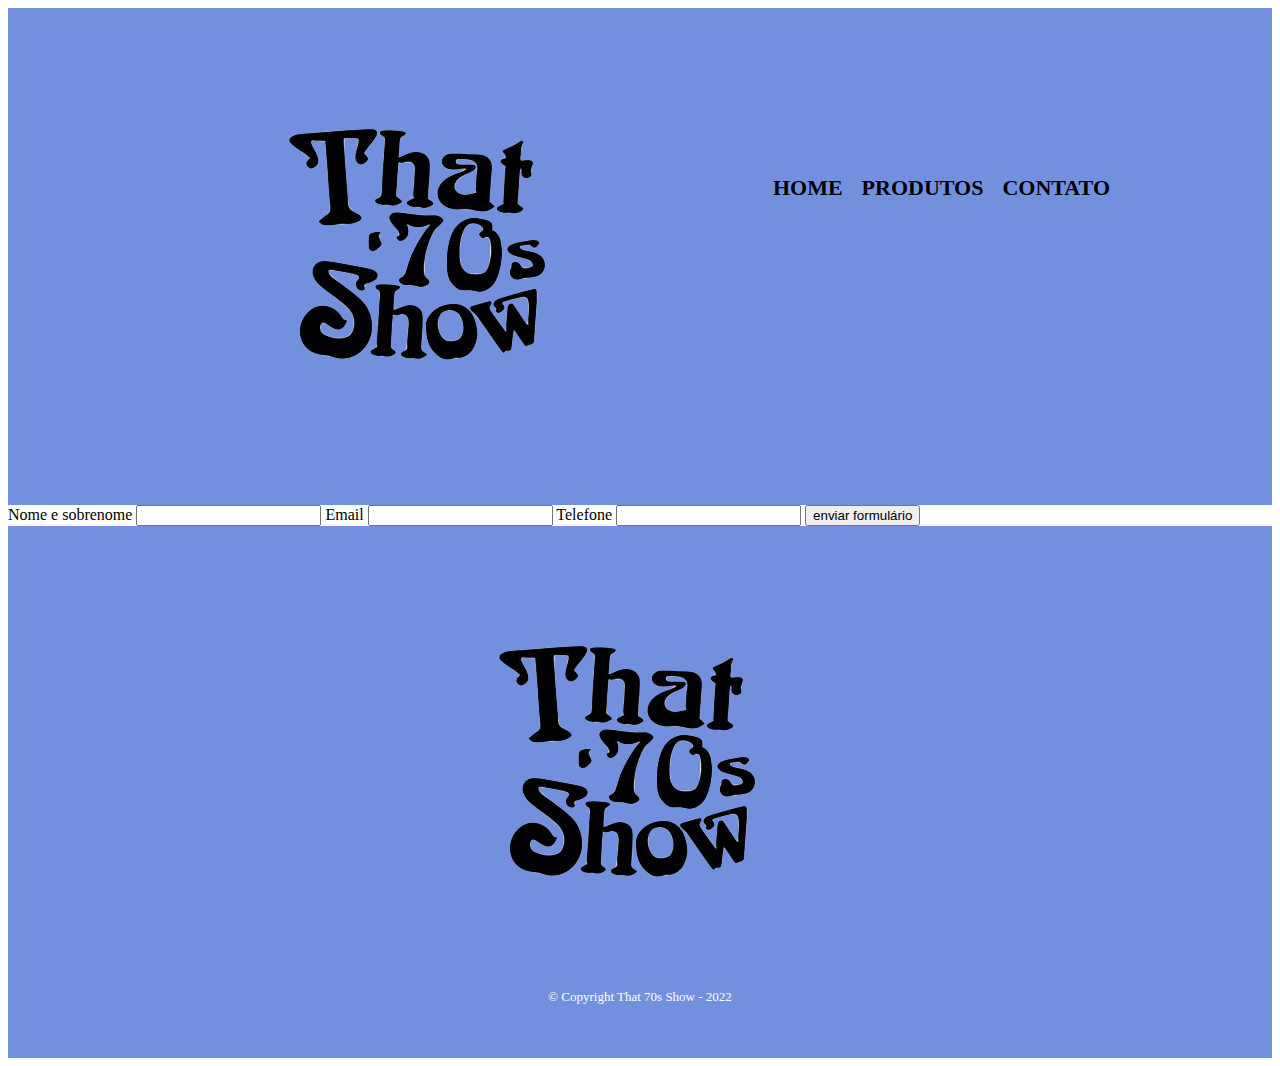
==== contato.html @ 1dc72ac4 "commit" ====
<!DOCTYPE html>
<html>
    <head>
        <meta charset="UTF-8">
        <title>Contato - That 70s Show</title>
        <link rel="stylesheet" href="style.css">
    </head>
    <body>
        <header>
            <div class="caixa">
                <h1><img src="logo.png" class="logo"> </h1>

                <nav>
                    <ul>
                        <li><a href="index.html">Home</a></li>
                        <li><a href="produtos.html">Produtos</a></li>
                        <li><a href="contato.html">Contato</a></li>
                    </ul>    
                </nav>
            </div>
        </header>

        <main>
            <form>
                <label for="nomesobrenome">Nome e sobrenome</label>
                <input type="text" id="nomesobrenome">

                <label for="email">Email</label>
                <input type="text" id="email">

                <label for="telefone">Telefone</label>
                <input type="text" id="telefone">

                <input type="submit" value="enviar formulário"
            </form>
        </main>

        <footer>
            <img src="logo.png" class="logo">
            <p class="copyright">&copy; Copyright That 70s Show - 2022</p>
        </footer>
    </body>
</html>
---- style.css ----
header {
    background: #7390df;
    padding: 20px 0;
}

.caixa {
    position: relative;
    width: 940px;
    margin: 0 auto;
}

nav {
    position: absolute;
    top: 110px;
    right: 0;
}

nav li {
    display: inline;
    margin: 0 0 0 15px;
}

nav a { 
    text-transform: uppercase;
    color :#000000;
    font-weight: bold;
    font-size: 22px;
    text-decoration: none;
}
nav a:hover {
    color: #75e475;
    text-decoration: underline;
}

.produtos {
    width: 940px;
    margin: 0 auto;
    padding: 50px 0;
}

.produtos li {
    display: inline-block;
    text-align: center;
    width: 30%;
    vertical-align: top;
    margin: 0 1.5%;
    padding: 30px 20px;
    box-sizing: border-box;
    border: 2px solid #000000;
    border-radius: 10px;
}

.produtos li:hover {
    border-color: #7cee7c;
}

.produtos li:active {
    border-color: #088C19;
}

.produtos li:hover h2{
    font-size: 34px; 
}

.produtos h2 {
    font-size: 30px;
    font-weight: bold;
}

.produto-descricao {
    font-size: 18px;
}

.produto-preco {
    font-size: 22px;
    font-weight: bold;
    margin-top: 10px;
}

.img {
    width: 200px;
    height: 200px;
    padding: 20px;
}

footer {
    text-align: center;
    background: #7390df;
    padding: 40px 0;
}

.copyright {
    color: #FFFFFF;
    font-size: 13px;
    margin: 20x 0 0;
}

.logo {
        padding: 10px;
}
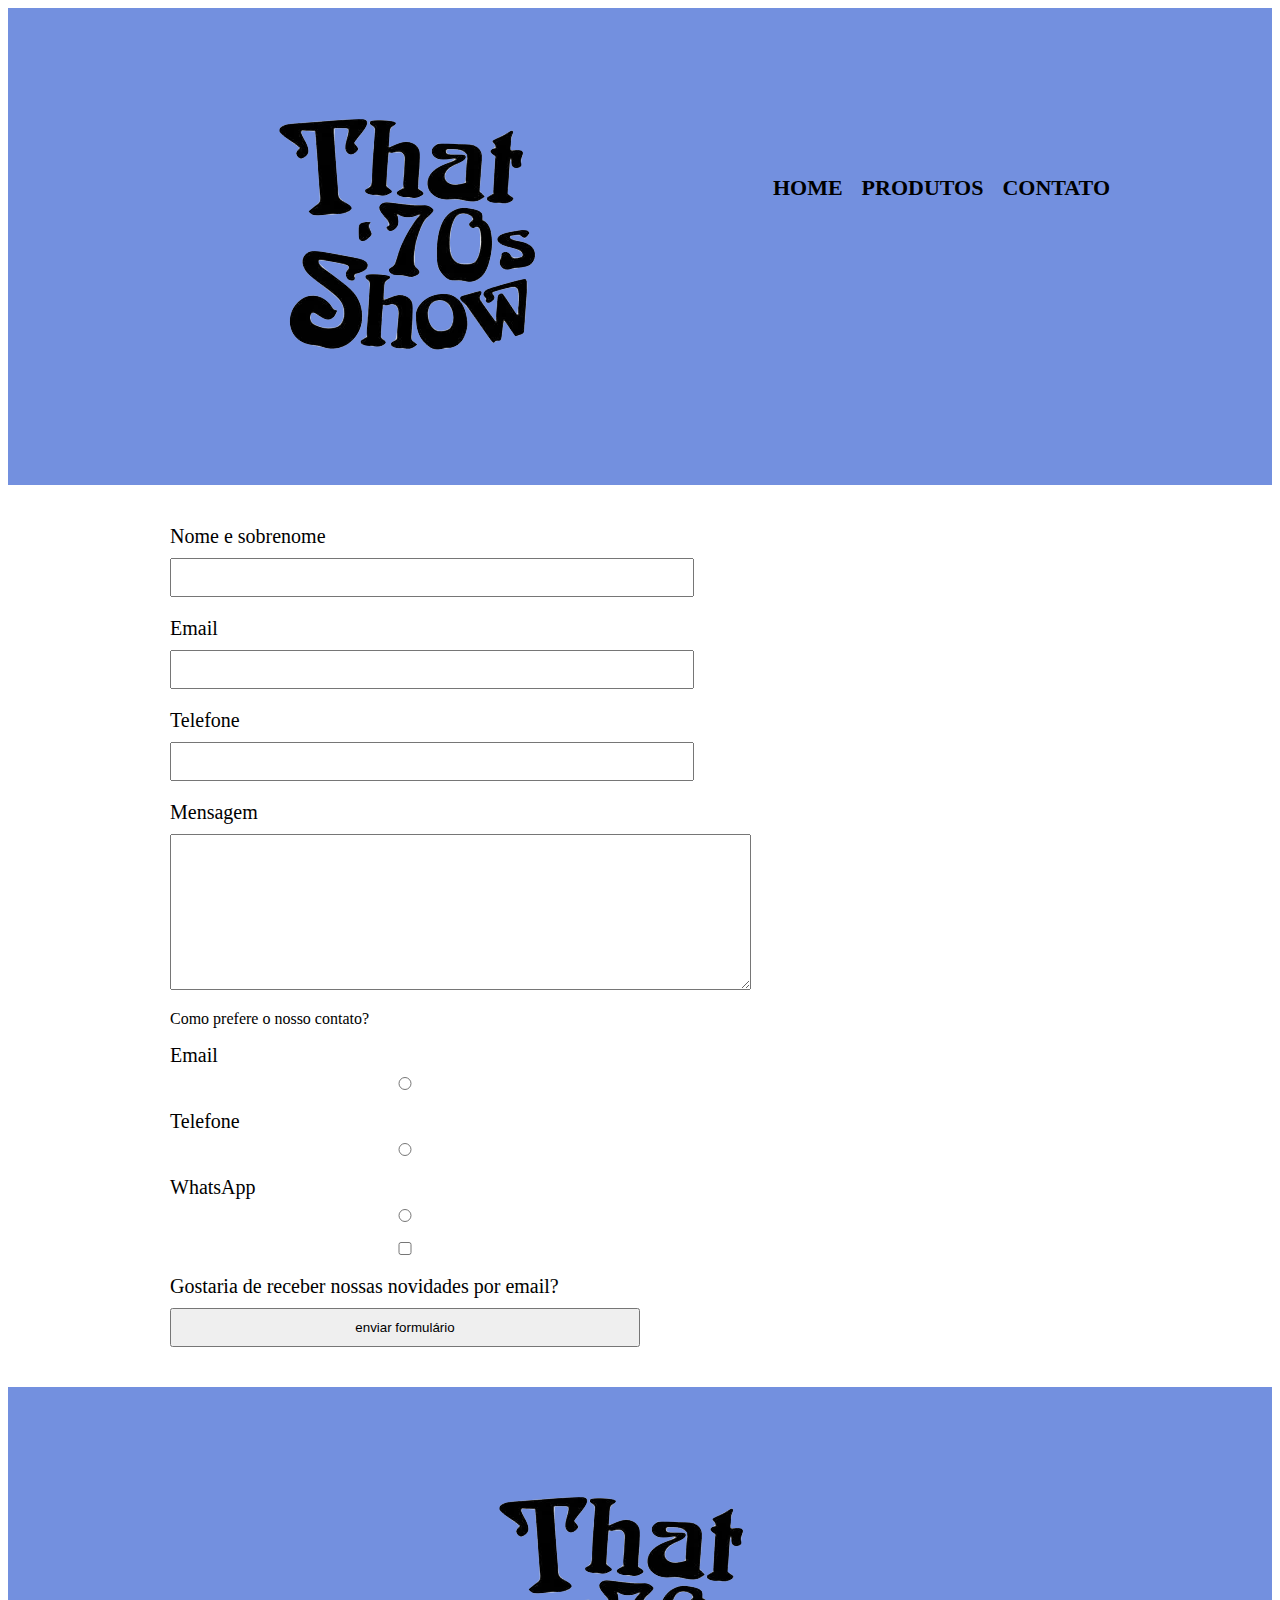
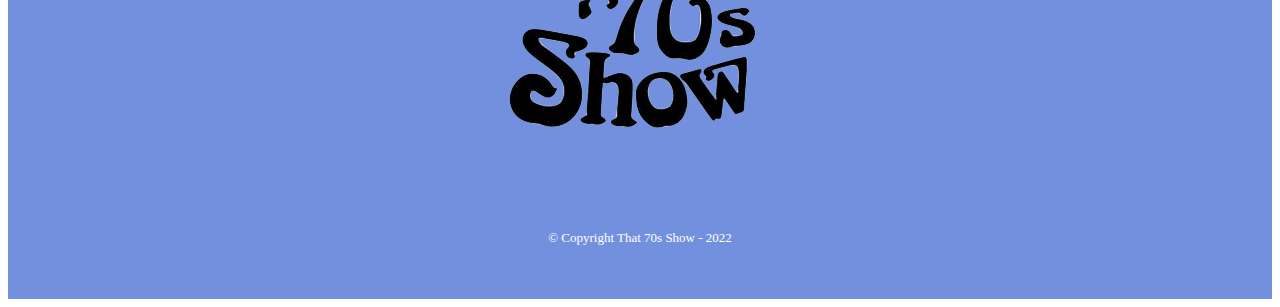
==== commit 73d4f45f: "commit" ====
--- a/contato.html
+++ b/contato.html
@@ -31,6 +31,23 @@
                 <label for="telefone">Telefone</label>
                 <input type="text" id="telefone">
 
+                <label for="mensagem">Mensagem</label>
+                <textarea cols="70" rows="10" id="mensagem"></textarea>
+
+                <div>
+                    <p>Como prefere o nosso contato?</p>
+                    <label for="radio-email">Email</label>
+                    <input type="radio" name="contato" value="email" id="radio-email">
+
+                    <label for="radio-telefone">Telefone</label>
+                    <input type="radio" name="contato" value="telefone" id="radio-telefone">
+
+                    <label for="radio-whatsapp">WhatsApp</label>
+                    <input type="radio" name="contato" value="whatsapp" id="radio-whatsapp">
+                </div>
+
+                <label><input type="checkbox"> Gostaria de receber nossas novidades por email?</label>
+
                 <input type="submit" value="enviar formulário"
             </form>
         </main>
--- a/style.css
+++ b/style.css
@@ -95,6 +95,24 @@
     margin: 20x 0 0;
 }
 
-.logo {
-        padding: 10px;
+main {
+    width: 940px;
+    margin: 0 auto;
+}
+
+form {
+    margin: 40px 0;
+}
+
+form label {
+    display:block;
+    font-size: 20px;
+    margin: 0 0 10px;
+}
+
+form input {
+    display:block;
+    margin: 0 0 20px;
+    padding: 10px 25px;
+    width: 50%;
 }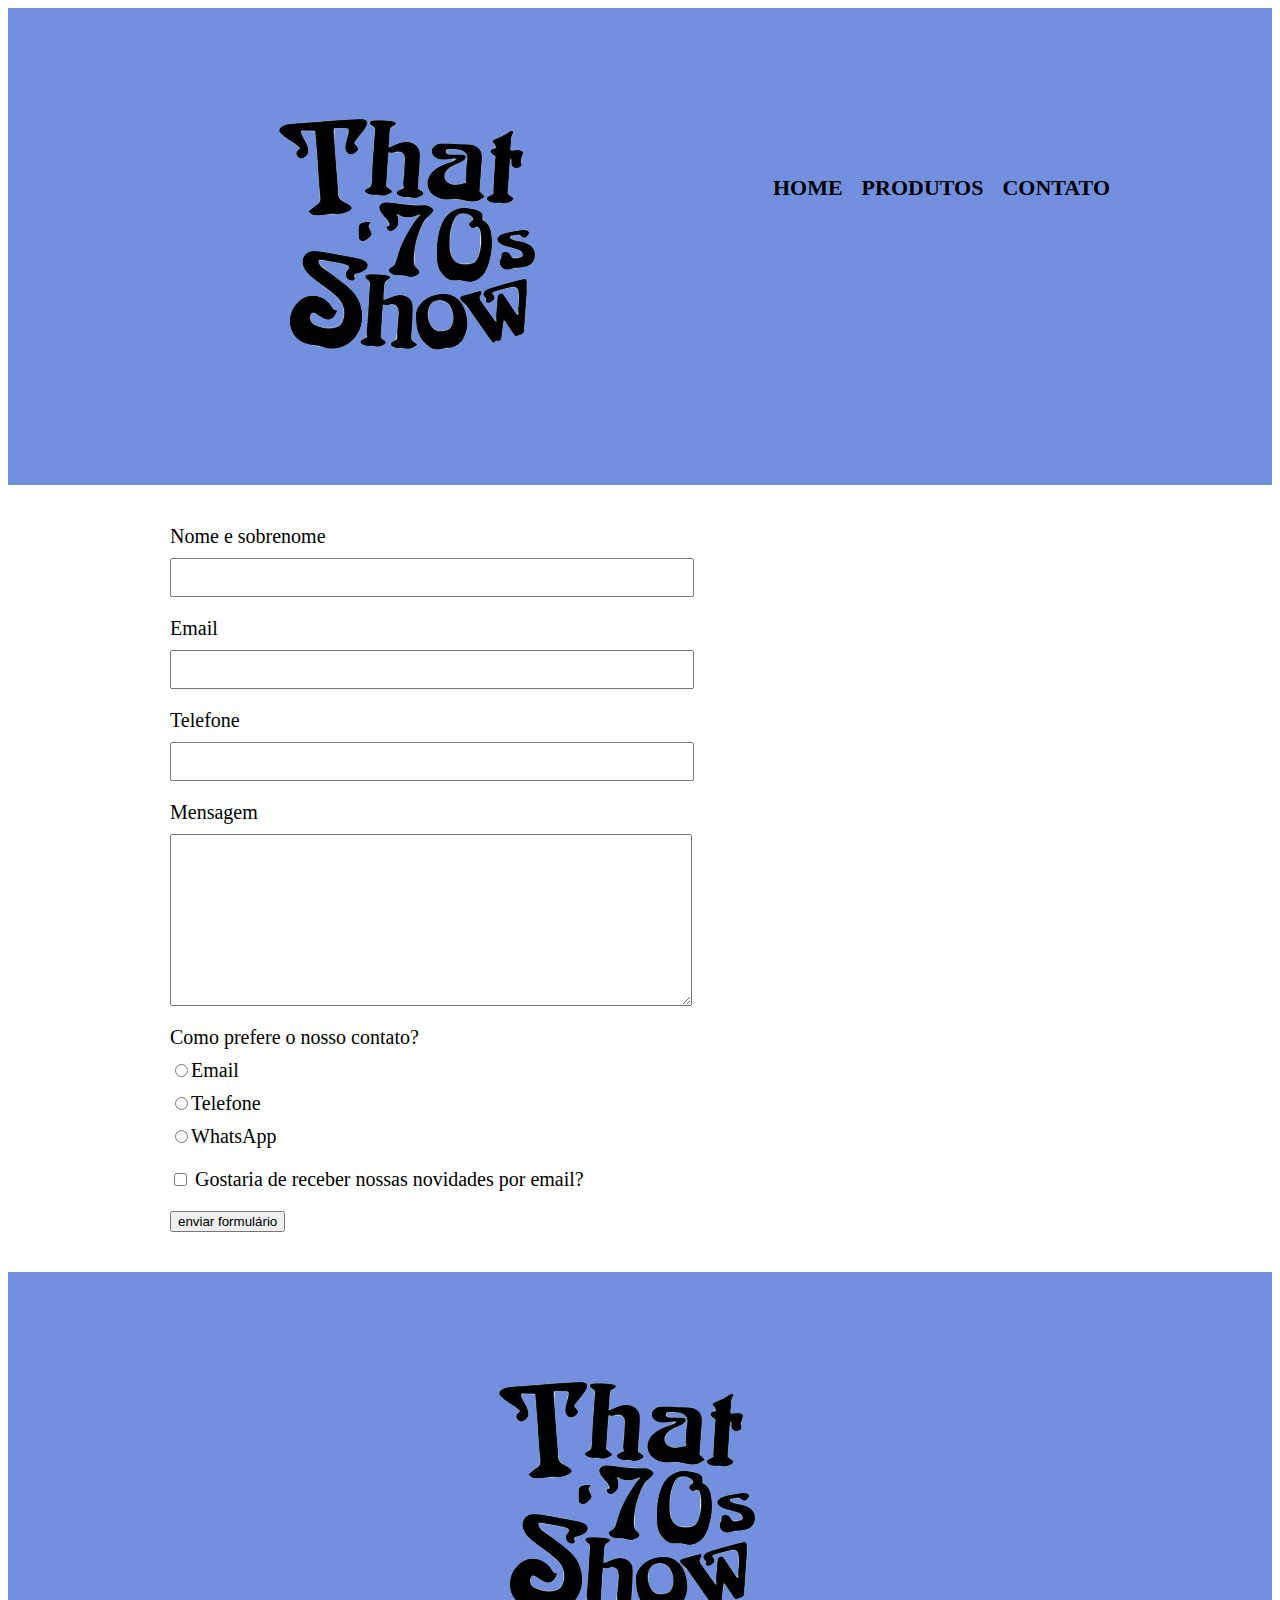
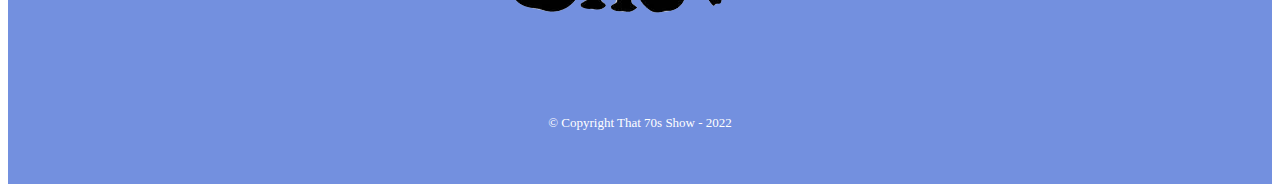
==== commit 9f1d064a: "commit" ====
--- a/contato.html
+++ b/contato.html
@@ -23,30 +23,28 @@
         <main>
             <form>
                 <label for="nomesobrenome">Nome e sobrenome</label>
-                <input type="text" id="nomesobrenome">
+                <input type="text" id="nomesobrenome" class="input-padrao">
 
                 <label for="email">Email</label>
-                <input type="text" id="email">
+                <input type="text" id="email" class="input-padrao">
 
                 <label for="telefone">Telefone</label>
-                <input type="text" id="telefone">
+                <input type="text" id="telefone" class="input-padrao">
 
                 <label for="mensagem">Mensagem</label>
-                <textarea cols="70" rows="10" id="mensagem"></textarea>
+                <textarea cols="70" rows="10" id="mensagem" class="input-padrao"></textarea>
 
                 <div>
                     <p>Como prefere o nosso contato?</p>
-                    <label for="radio-email">Email</label>
-                    <input type="radio" name="contato" value="email" id="radio-email">
+                    <label for="radio-email"><input type="radio" name="contato" value="email" id="radio-email">Email</label>
 
-                    <label for="radio-telefone">Telefone</label>
-                    <input type="radio" name="contato" value="telefone" id="radio-telefone">
+                    <label for="radio-telefone"><input type="radio" name="contato" value="telefone" id="radio-telefone">Telefone</label>
 
-                    <label for="radio-whatsapp">WhatsApp</label>
-                    <input type="radio" name="contato" value="whatsapp" id="radio-whatsapp">
+                    <label for="radio-whatsapp"><input type="radio" name="contato" value="whatsapp" id="radio-whatsapp">WhatsApp</label>
+    
                 </div>
 
-                <label><input type="checkbox"> Gostaria de receber nossas novidades por email?</label>
+                <label class="checkbox"><input type="checkbox"> Gostaria de receber nossas novidades por email?</label>
 
                 <input type="submit" value="enviar formulário"
             </form>
--- a/style.css
+++ b/style.css
@@ -104,15 +104,19 @@
     margin: 40px 0;
 }
 
-form label {
+form label, form p {
     display:block;
     font-size: 20px;
     margin: 0 0 10px;
 }
 
-form input {
+.input-padrao {
     display:block;
     margin: 0 0 20px;
     padding: 10px 25px;
     width: 50%;
+}
+
+.checkbox {
+    margin: 20px 0;
 }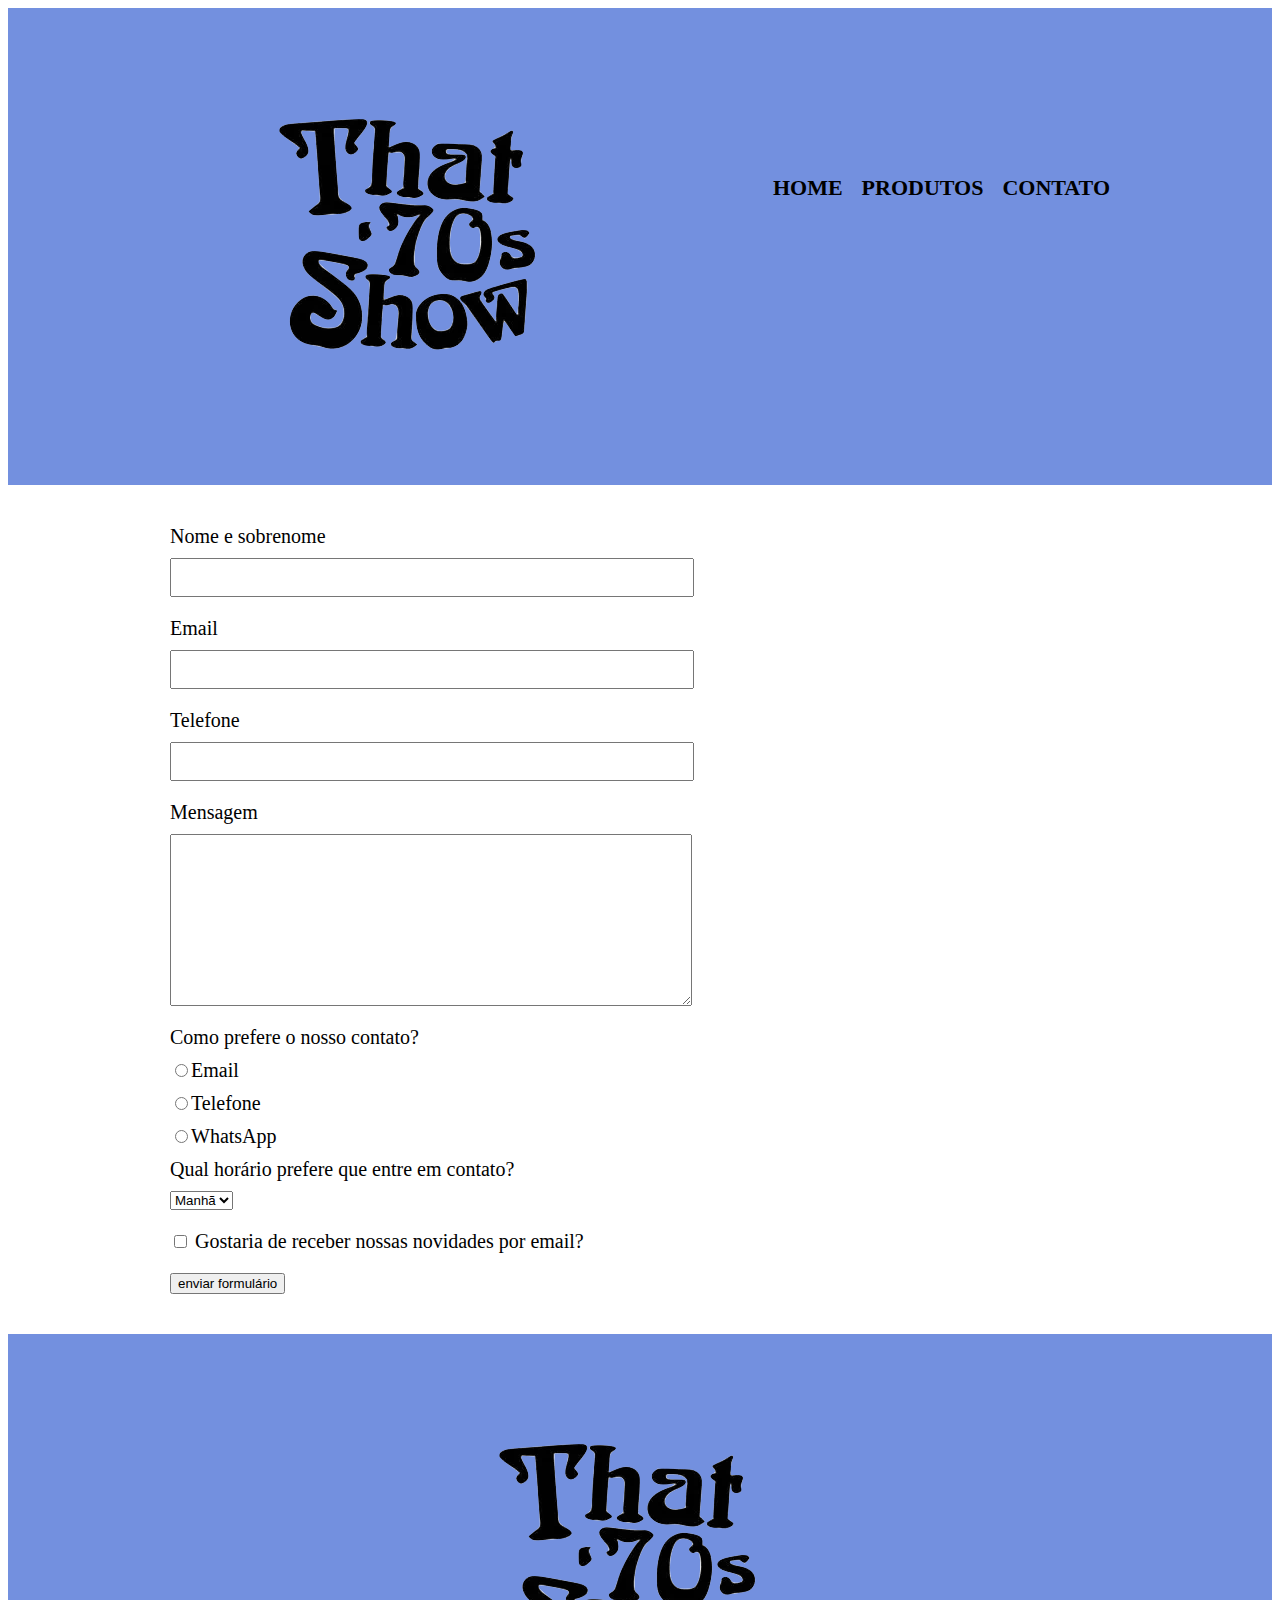
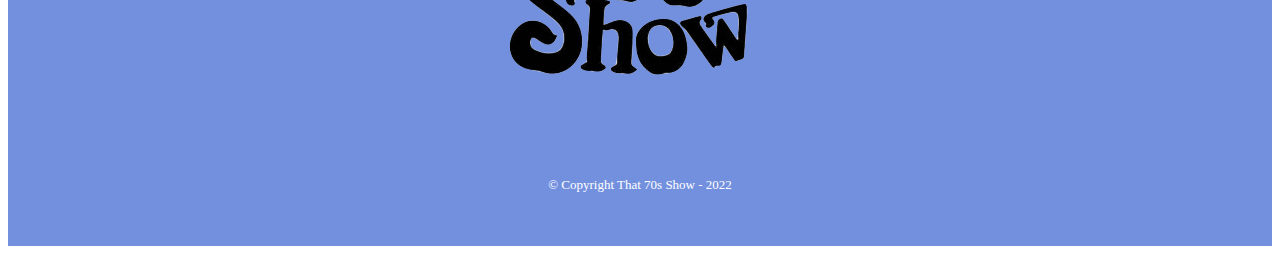
==== commit c1af907e: "commit" ====
--- a/contato.html
+++ b/contato.html
@@ -44,6 +44,15 @@
     
                 </div>
 
+                <div> 
+                    <p>Qual horário prefere que entre em contato?</p>
+                    <select>
+                        <option>Manhã</option>
+                        <option>Tarde</option>
+                        <option>Noite</option>
+                    </select>
+                </div>
+            
                 <label class="checkbox"><input type="checkbox"> Gostaria de receber nossas novidades por email?</label>
 
                 <input type="submit" value="enviar formulário"
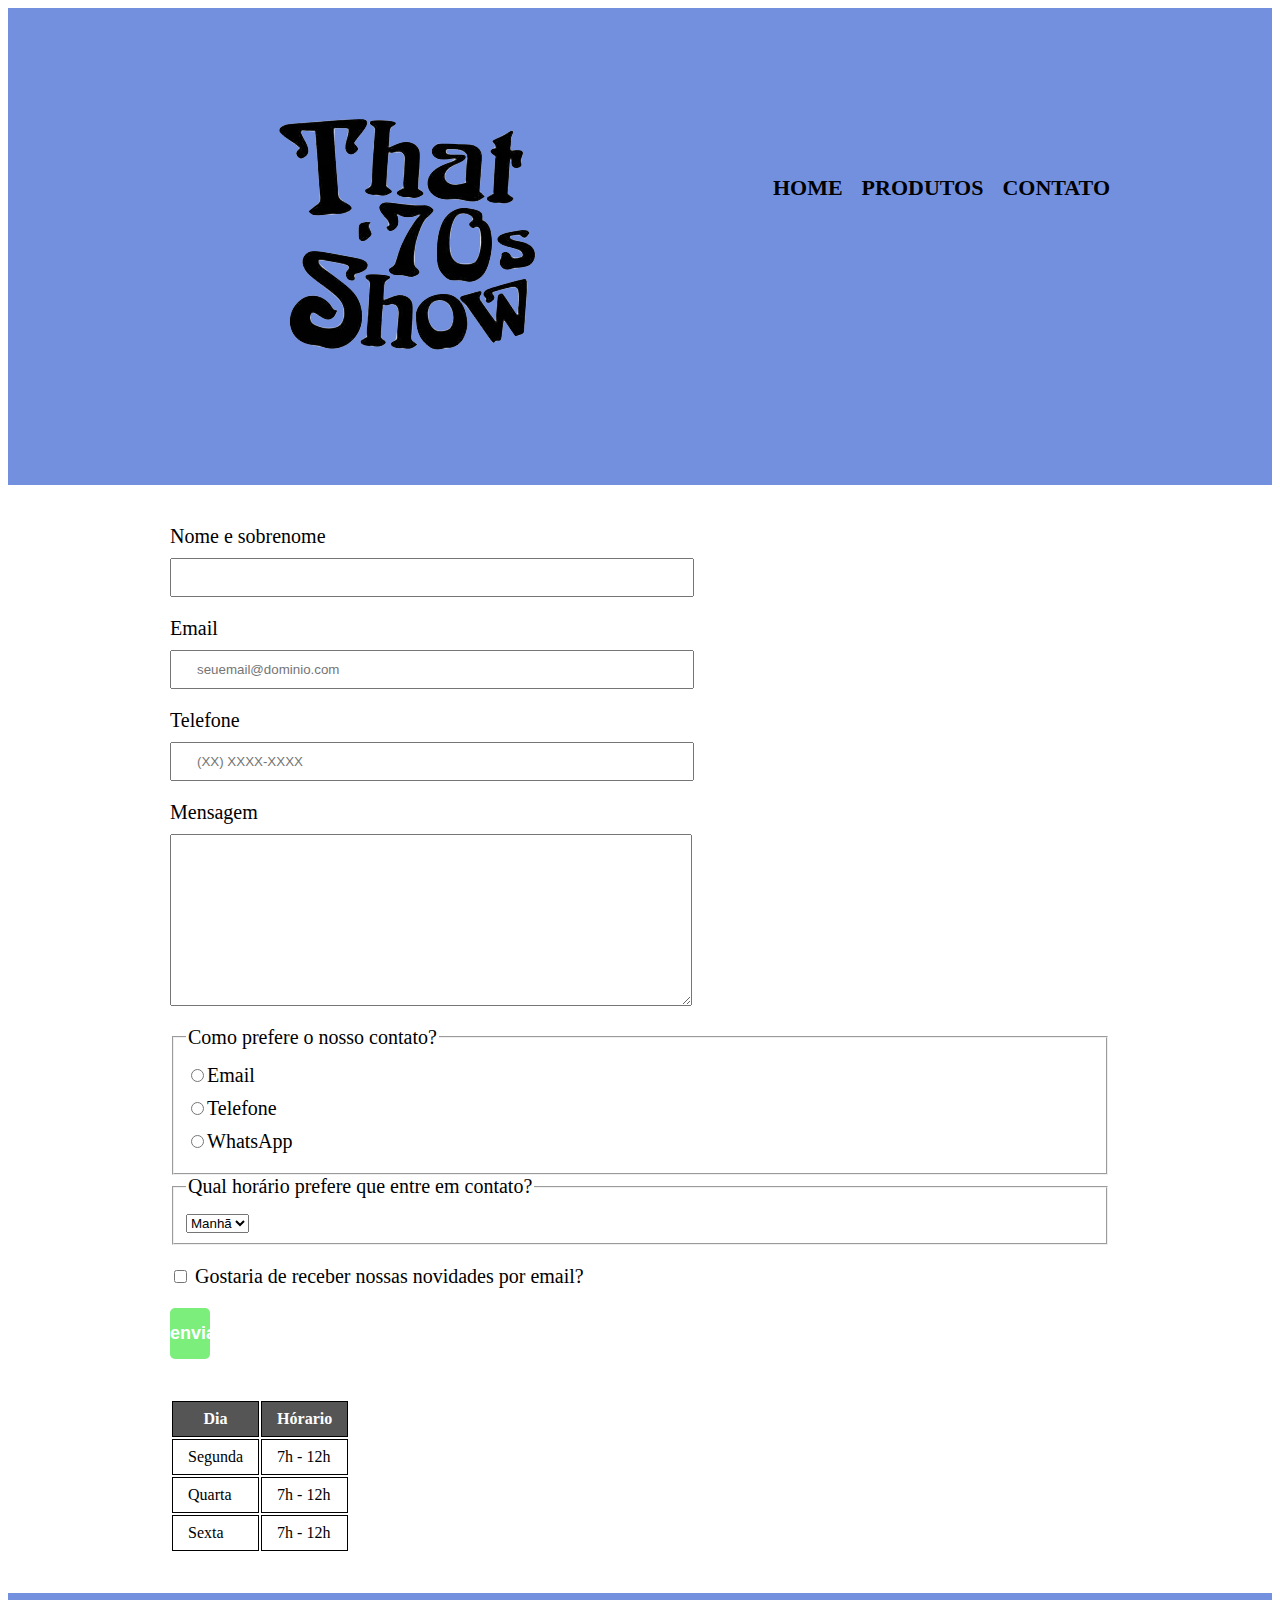
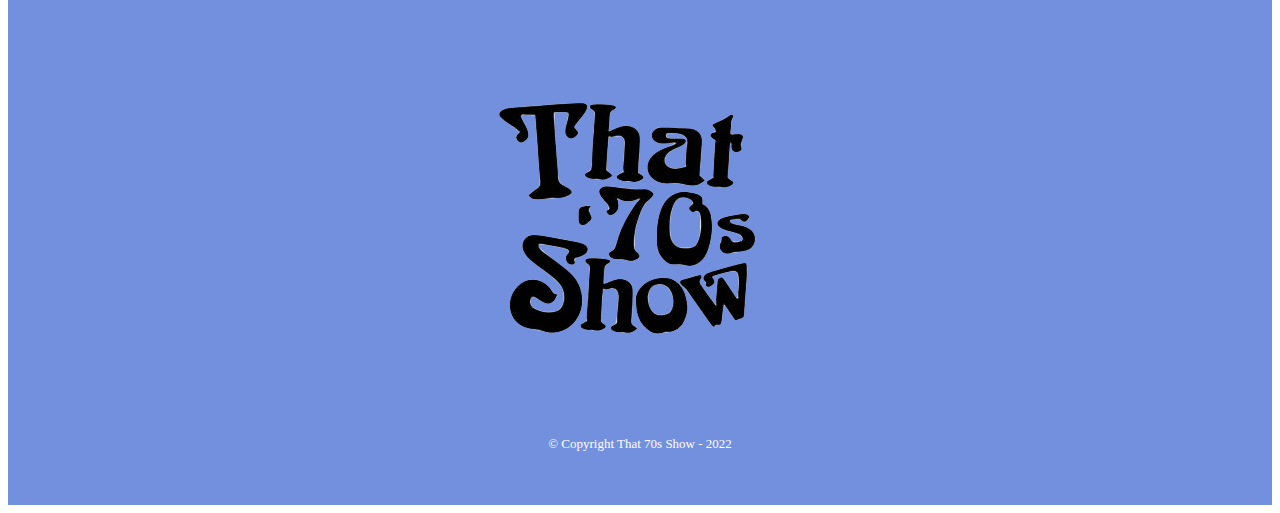
==== commit deedfdaa: "commit" ====
--- a/contato.html
+++ b/contato.html
@@ -8,7 +8,7 @@
     <body>
         <header>
             <div class="caixa">
-                <h1><img src="logo.png" class="logo"> </h1>
+                <h1><img src="logo.png" alt="Logo That 70s Show"> </h1>
 
                 <nav>
                     <ul>
@@ -23,44 +23,67 @@
         <main>
             <form>
                 <label for="nomesobrenome">Nome e sobrenome</label>
-                <input type="text" id="nomesobrenome" class="input-padrao">
+                <input type="text" id="nomesobrenome" class="input-padrao" required>
 
                 <label for="email">Email</label>
-                <input type="text" id="email" class="input-padrao">
+                <input type="text" id="email" class="input-padrao" required placeholder="seuemail@dominio.com">
 
                 <label for="telefone">Telefone</label>
-                <input type="text" id="telefone" class="input-padrao">
+                <input type="text" id="telefone" class="input-padrao" required placeholder="(XX) XXXX-XXXX">
 
                 <label for="mensagem">Mensagem</label>
                 <textarea cols="70" rows="10" id="mensagem" class="input-padrao"></textarea>
 
-                <div>
-                    <p>Como prefere o nosso contato?</p>
+                <fieldset>
+                    <legend>Como prefere o nosso contato?</legend>
                     <label for="radio-email"><input type="radio" name="contato" value="email" id="radio-email">Email</label>
 
                     <label for="radio-telefone"><input type="radio" name="contato" value="telefone" id="radio-telefone">Telefone</label>
 
-                    <label for="radio-whatsapp"><input type="radio" name="contato" value="whatsapp" id="radio-whatsapp">WhatsApp</label>
+                    <label for="radio-whatsapp" checked><input type="radio" name="contato" value="whatsapp" id="radio-whatsapp">WhatsApp</label>
     
-                </div>
+                </fieldset>
 
-                <div> 
-                    <p>Qual horário prefere que entre em contato?</p>
+                <fieldset> 
+                    <legend>Qual horário prefere que entre em contato?</legend>
                     <select>
                         <option>Manhã</option>
                         <option>Tarde</option>
                         <option>Noite</option>
                     </select>
-                </div>
+                </fieldset>
             
-                <label class="checkbox"><input type="checkbox"> Gostaria de receber nossas novidades por email?</label>
+                <label class="checkbox" checked><input type="checkbox"> Gostaria de receber nossas novidades por email?</label>
 
-                <input type="submit" value="enviar formulário"
+                <input type="submit" value="enviar formulário" class="enviar">
             </form>
+
+            <table>
+                <thead>
+                    <tr>
+                        <th>Dia</th>
+                        <th>Hórario</th>
+                    </tr>
+                </thead>
+                <tbody>    
+                    <tr>
+                        <td>Segunda</td>
+                        <td>7h - 12h</td>
+                    </tr>
+                    <tr>
+                        <td>Quarta</td>
+                        <td>7h - 12h</td>
+                    </tr>
+                    <tr>
+                        <td>Sexta</td>
+                        <td>7h - 12h</td>
+                    </tr>
+                </tbody>
+            </table>
         </main>
 
         <footer>
-            <img src="logo.png" class="logo">
+            <img src="logo.png" alt="Logo That 70s Show">
             <p class="copyright">&copy; Copyright That 70s Show - 2022</p>
         </footer>
     </body>
--- a/style.css
+++ b/style.css
@@ -104,7 +104,7 @@
     margin: 40px 0;
 }
 
-form label, form p {
+form label, form legend {
     display:block;
     font-size: 20px;
     margin: 0 0 10px;
@@ -119,4 +119,35 @@
 
 .checkbox {
     margin: 20px 0;
+}
+
+.enviar {
+    width: 40px;
+    padding: 15px 0;
+    background: #7cee7c;
+    color: white; 
+    font-weight: bold;
+    font-size: 18px;
+    border: none;
+    border-radius: 5px;
+    transition: 1s all;
+}
+
+.enviar:hover {
+    background: #3cca3c;
+}
+
+table {
+    margin: 20px 0 40px;
+}
+
+thead {
+    background: #555555;
+    color: white;
+    font-weight: bold;
+}
+
+td, th {
+    border: 1px solid #000000;
+    padding: 8px 15px;
 }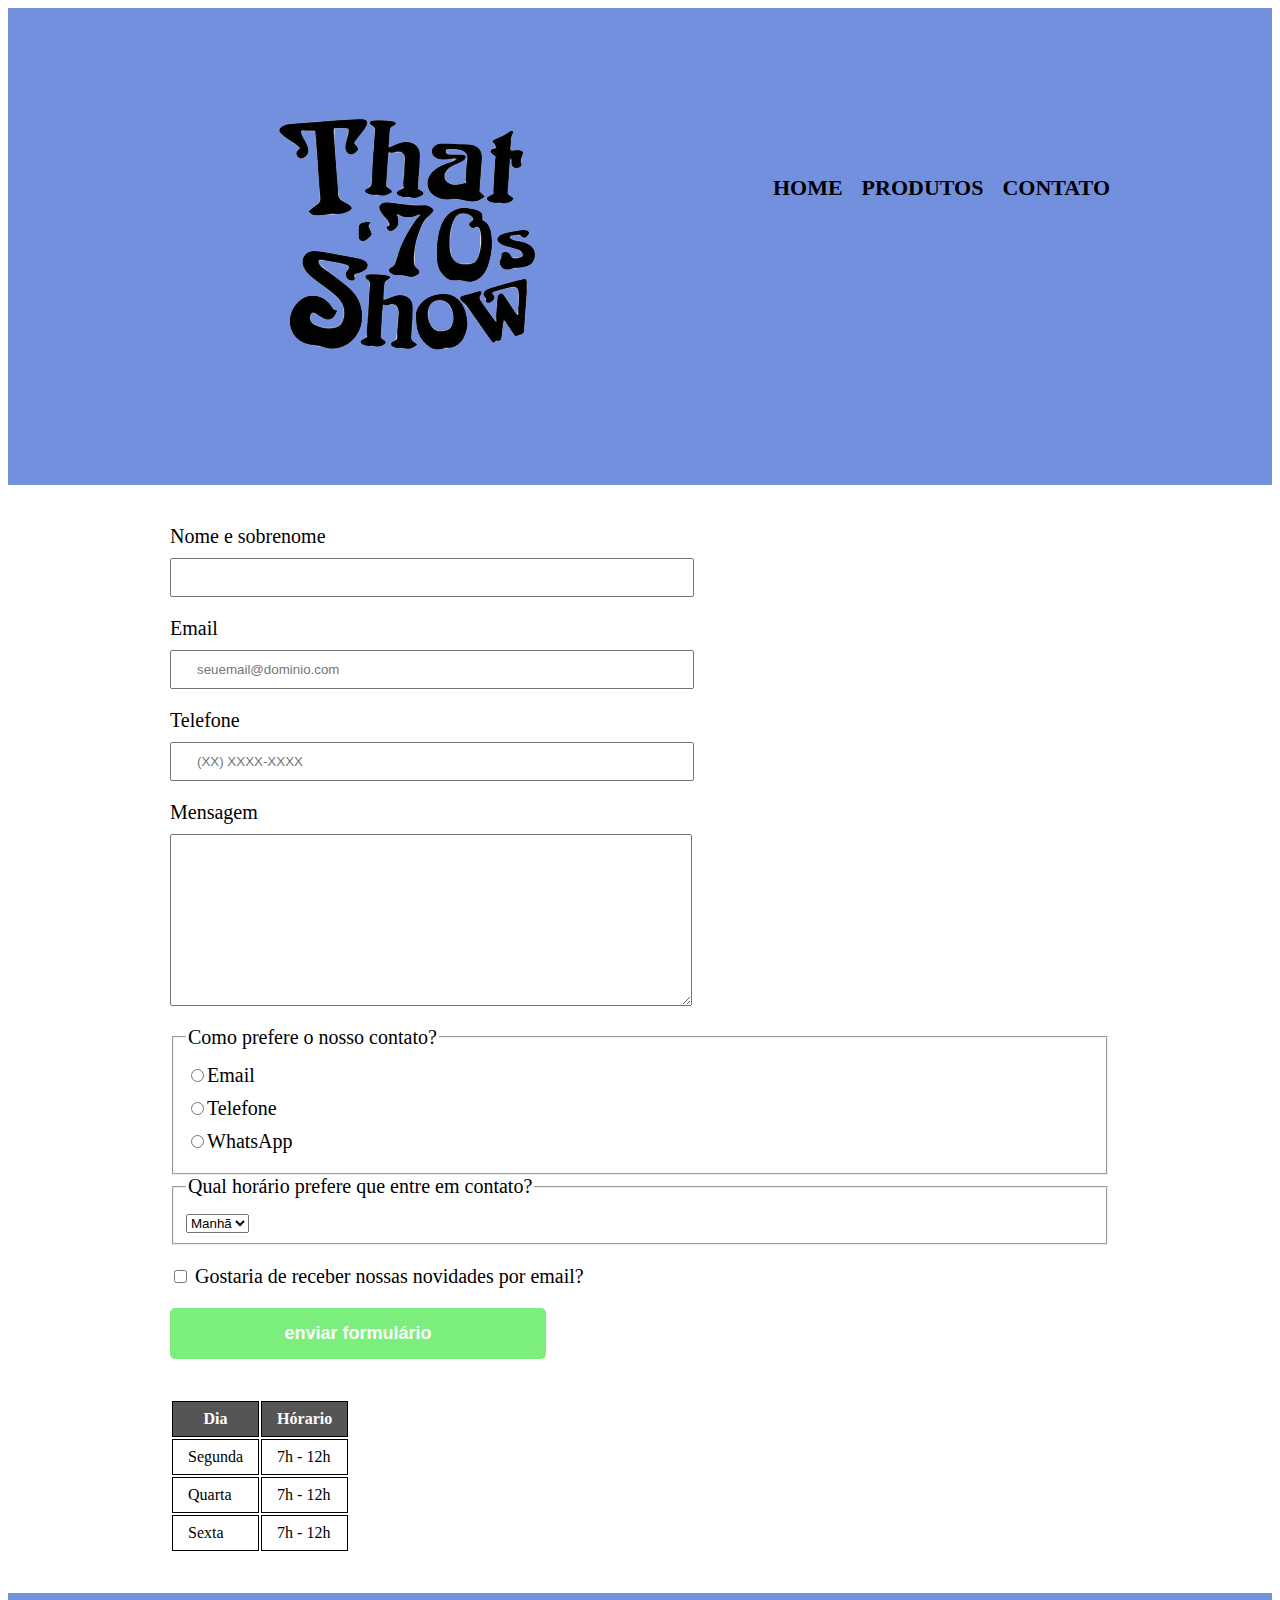
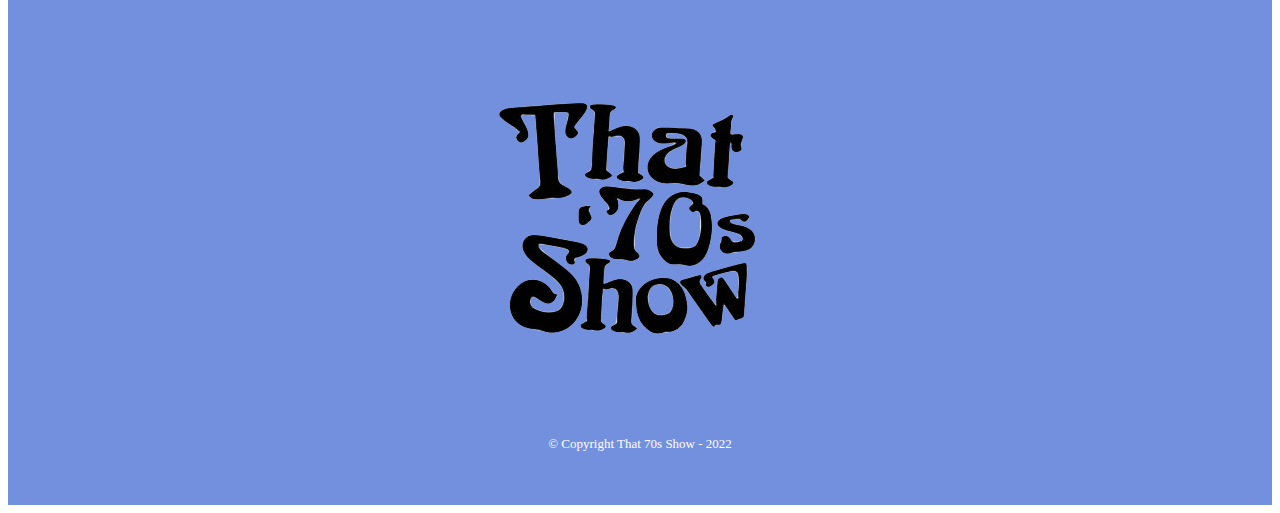
==== commit 4be138df: "commit" ====
--- a/contato.html
+++ b/contato.html
@@ -41,7 +41,6 @@
                     <label for="radio-telefone"><input type="radio" name="contato" value="telefone" id="radio-telefone">Telefone</label>
 
                     <label for="radio-whatsapp" checked><input type="radio" name="contato" value="whatsapp" id="radio-whatsapp">WhatsApp</label>
-    
                 </fieldset>
 
                 <fieldset> 
--- a/style.css
+++ b/style.css
@@ -122,7 +122,7 @@
 }
 
 .enviar {
-    width: 40px;
+    width: 40%;
     padding: 15px 0;
     background: #7cee7c;
     color: white; 
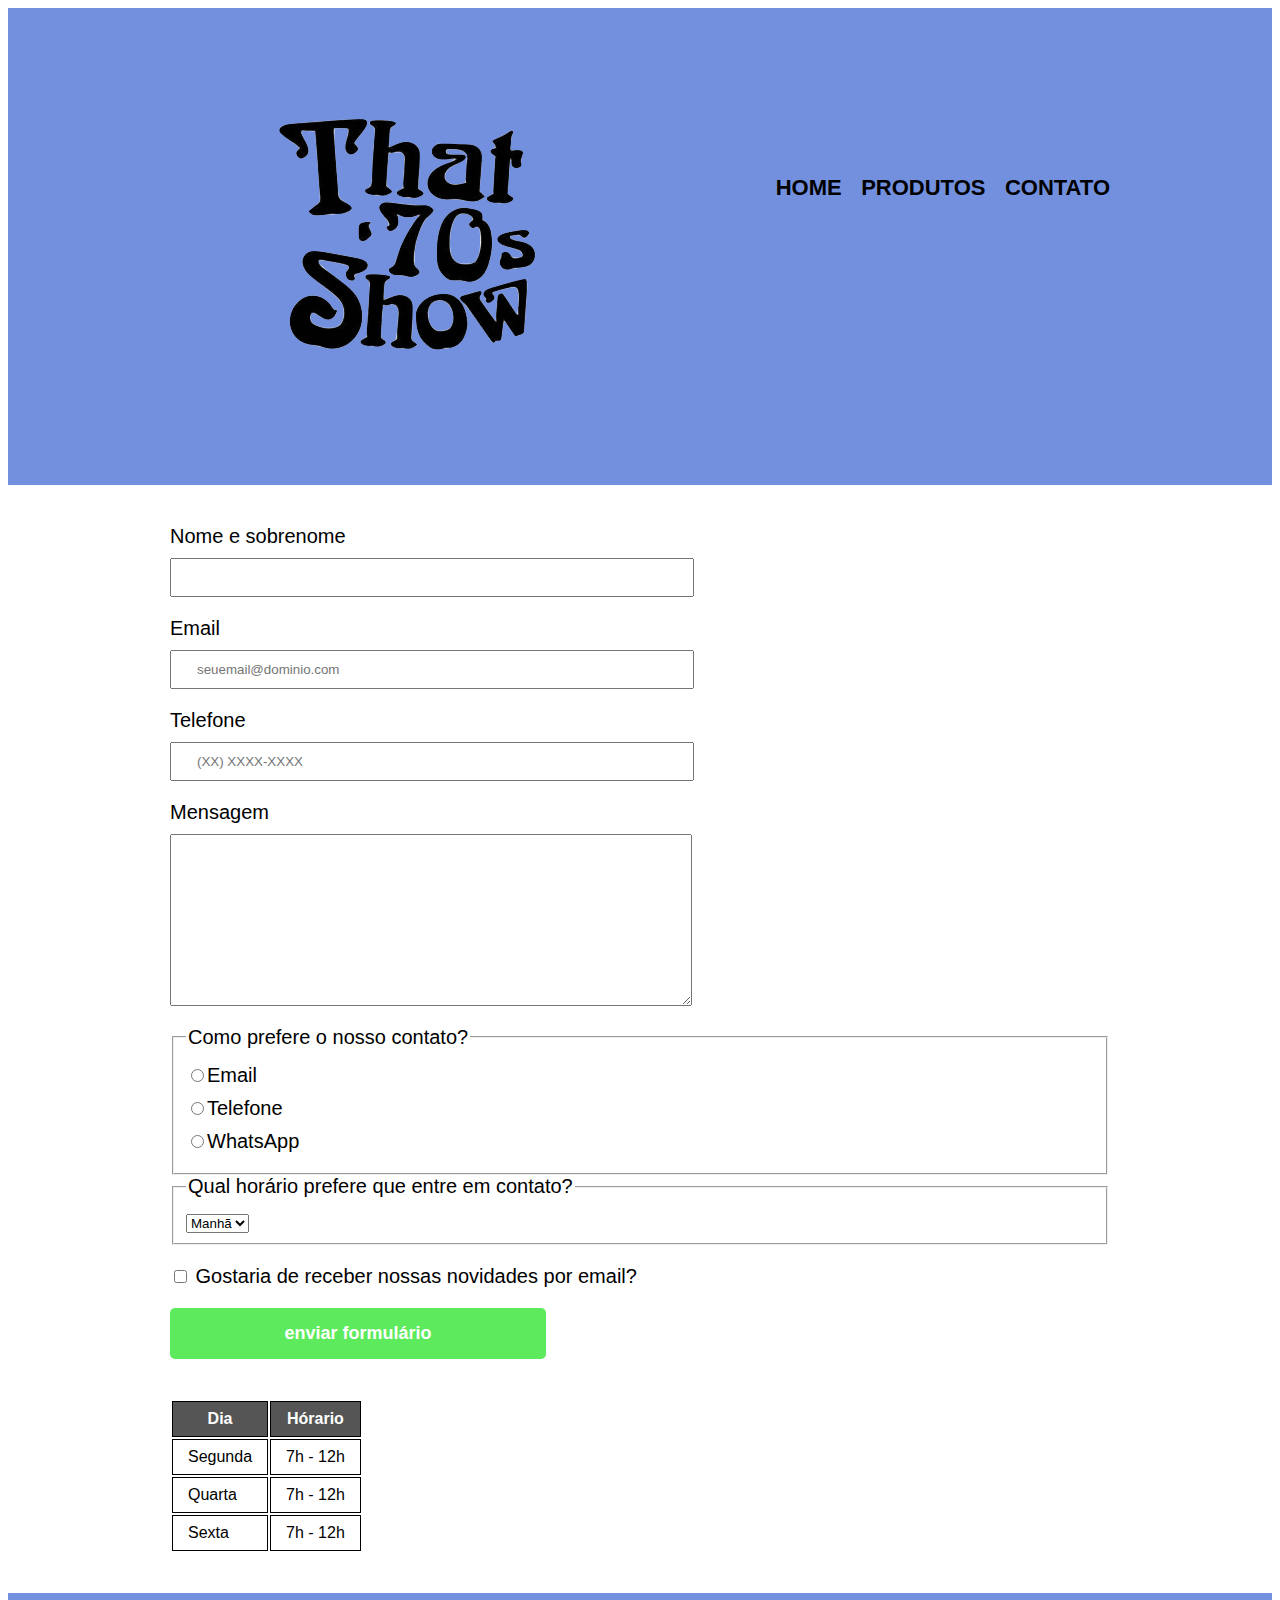
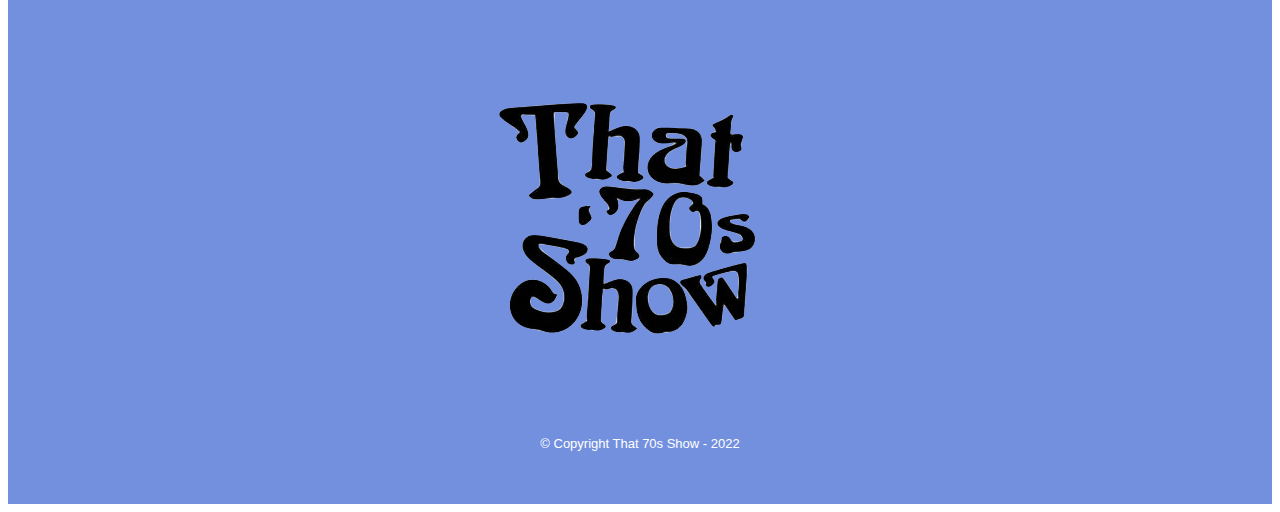
==== commit 8ac9b1e8: "commit" ====
--- a/contato.html
+++ b/contato.html
@@ -20,7 +20,7 @@
             </div>
         </header>
 
-        <main>
+        <main class="contatomain">
             <form>
                 <label for="nomesobrenome">Nome e sobrenome</label>
                 <input type="text" id="nomesobrenome" class="input-padrao" required>
--- a/style.css
+++ b/style.css
@@ -1,3 +1,7 @@
+body {
+    font-family: 'Montserrat', sans-serif;
+}
+
 header {
     background: #7390df;
     padding: 20px 0;
@@ -68,7 +72,7 @@
 }
 
 .produto-descricao {
-    font-size: 18px;
+    font-size: 15px;
 }
 
 .produto-preco {
@@ -95,7 +99,13 @@
     margin: 20x 0 0;
 }
 
+/* contato */
+
 main {
+    
+}
+
+.contatomain {
     width: 940px;
     margin: 0 auto;
 }
@@ -124,7 +134,7 @@
 .enviar {
     width: 40%;
     padding: 15px 0;
-    background: #7cee7c;
+    background: #5deb5d;
     color: white; 
     font-weight: bold;
     font-size: 18px;
@@ -150,4 +160,73 @@
 td, th {
     border: 1px solid #000000;
     padding: 8px 15px;
+}
+
+/*css página inicial*/
+.banner {
+    padding: 0px;
+    width: 350px;
+    height: 200px;
+    box-shadow: 10px 10px 30px #5d81e4;
+}
+
+.titulo-principal {
+    text-align: center;
+    font-size: 2em;
+    margin: 0 0 1em;
+    clear: left;
+}
+
+.principal {
+    padding: 3em 0;
+    background: #FEFEFE;
+    width: 940px;
+    margin: 0 auto;
+}
+
+.principal p {
+    margin: 0 0 1em;
+}
+
+.principal strong {
+    font-weight: bold;
+}
+
+.principal em {
+    font-style: italic;
+}
+
+.mapa {
+    padding: 3em 0;
+    background: linear-gradient(#FEFEFE, #5d81e4)
+}
+
+.mapa-conteudo {
+    width: 940px;
+    margin: 0 auto;
+}
+
+.mapa p {
+    margin: 0 0 2em;
+    text-align: center;
+}
+
+.video {
+    padding: 3em 0;
+    width: 560px;
+    margin: 0 auto;
+}
+
+@media screen and (max-width:480px) {
+    .caixa, .principal, .mapa-conteudo, .video {
+        width: auto;
+    }
+
+    h1 {
+        text-align: center;
+    }
+
+    nav {
+        position: static;
+    }
 }